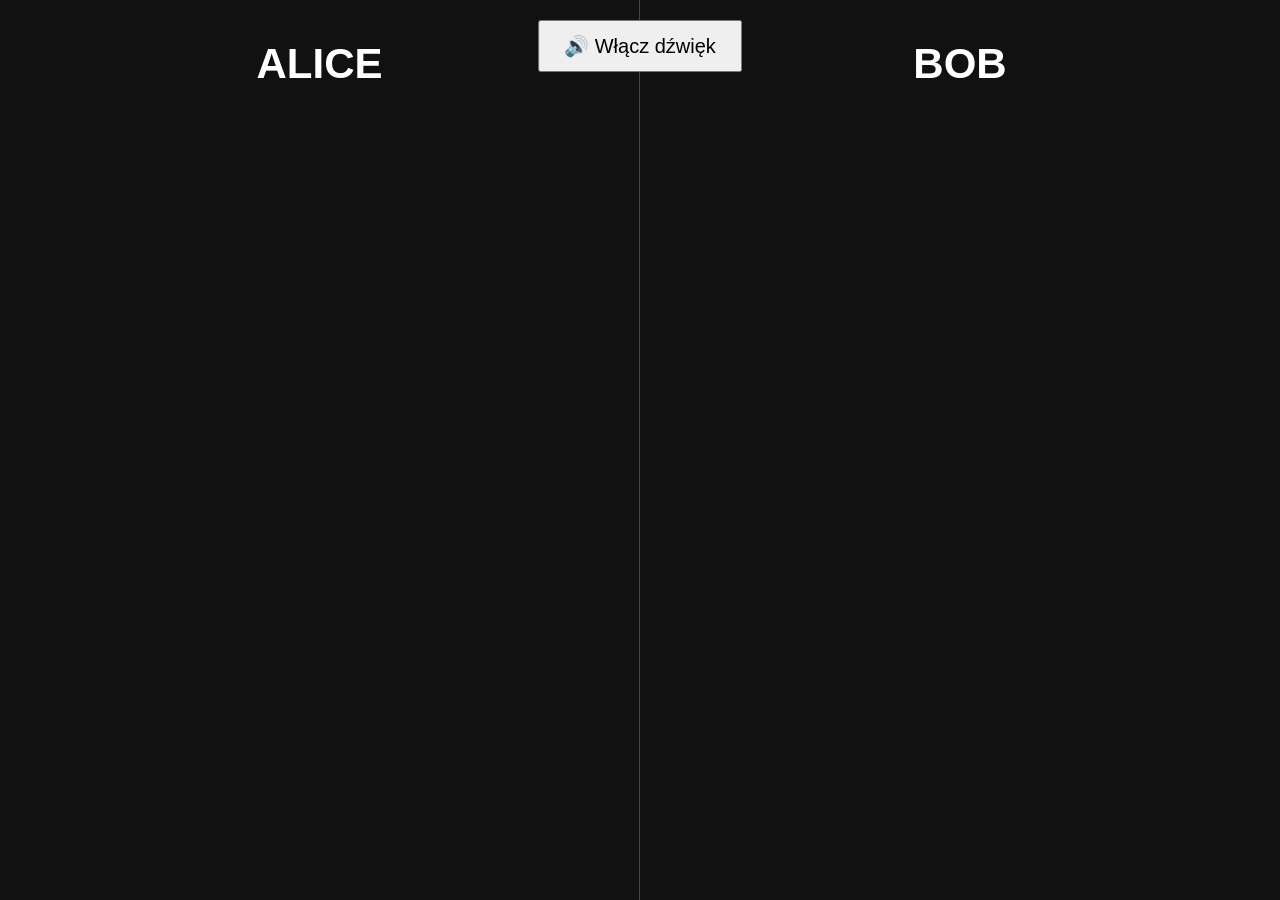
==== frontend/display/index.html @ 9516c8ea "Display bob's soound" ====
<!DOCTYPE html>
<html lang="pl">
<head>
    <meta charset="UTF-8">
    <meta name="viewport" content="width=device-width, initial-scale=1.0">
    <title>Test Turinga — Display</title>
    <link rel="stylesheet" href="style.css">
</head>
<body>

    <main class="display">
        <button id="enableAudio">🔊 Włącz dźwięk</button>
        <section class="panel" id="alicePanel">
            <h1>ALICE</h1>
            <div id="aliceMessages"></div>
        </section>

        <section class="panel" id="bobPanel">
            <h1>BOB</h1>
            <div id="bobMessages"></div>
        </section>
    </main>

    <script src="app.js"></script>
</body>
</html>
---- frontend/display/style.css ----
* {
    box-sizing: border-box;
}

body {
    margin: 0;
    font-family: sans-serif;
    background: #111;
    color: white;
}

.display {
    display: grid;
    grid-template-columns: 1fr 1fr;
    min-height: 100vh;
}

.panel {
    padding: 40px;
    border-right: 1px solid #444;
}

.panel:last-child {
    border-right: none;
}

.panel h1 {
    text-align: center;
    font-size: 42px;
    margin-top: 0;
}

.message {
    margin-top: 20px;
    padding: 20px;
    background: #222;
    border-radius: 12px;
    font-size: 28px;
}

#enableAudio {
    position: fixed;
    top: 20px;
    left: 50%;
    transform: translateX(-50%);
    z-index: 1000;
    padding: 12px 24px;
    font-size: 20px;
    cursor: pointer;
}
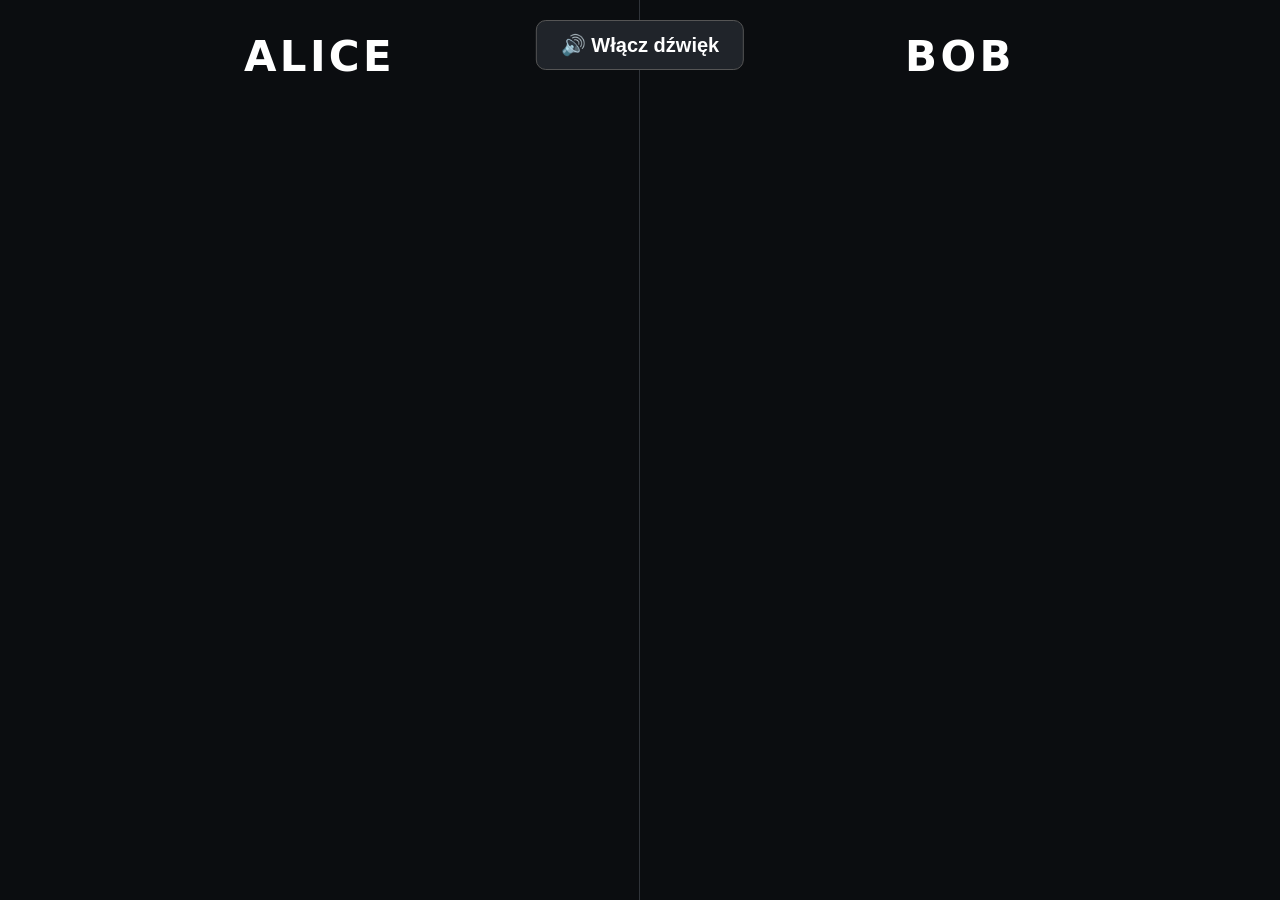
==== commit 7c83924a: "Support configurable display panels" ====
--- a/frontend/display/index.html
+++ b/frontend/display/index.html
@@ -10,17 +10,18 @@
 
     <main class="display">
         <button id="enableAudio">🔊 Włącz dźwięk</button>
-        <section class="panel" id="alicePanel">
-            <h1>ALICE</h1>
-            <div id="aliceMessages"></div>
+        <section class="panel" id="leftPanel">
+            <h1 id="leftTitle"></h1>
+            <div id="leftMessages"></div>
         </section>
 
-        <section class="panel" id="bobPanel">
-            <h1>BOB</h1>
-            <div id="bobMessages"></div>
+        <section class="panel" id="rightPanel">
+            <h1 id="rightTitle"></h1>
+            <div id="rightMessages"></div>
         </section>
     </main>
 
+    <script src="config.js"></script>
     <script src="app.js"></script>
 </body>
-</html>+</html>
--- a/frontend/display/style.css
+++ b/frontend/display/style.css
@@ -1,23 +1,39 @@
+
 * {
     box-sizing: border-box;
 }
 
+html,
 body {
     margin: 0;
-    font-family: sans-serif;
-    background: #111;
-    color: white;
+    width: 100%;
+    height: 100%;
+}
+
+body {
+    font-family: system-ui, -apple-system, BlinkMacSystemFont, "Segoe UI", sans-serif;
+    background: #0b0d10;
+    color: #f5f5f5;
+    overflow: hidden;
 }
 
 .display {
     display: grid;
     grid-template-columns: 1fr 1fr;
-    min-height: 100vh;
+    width: 100vw;
+    height: 100vh;
 }
 
 .panel {
-    padding: 40px;
-    border-right: 1px solid #444;
+    position: relative;
+    display: flex;
+    flex-direction: column;
+
+    padding: 32px 42px;
+
+    border-right: 1px solid #30343a;
+
+    overflow: hidden;
 }
 
 .panel:last-child {
@@ -25,26 +41,137 @@
 }
 
 .panel h1 {
+    flex: 0 0 auto;
+
+    margin: 0 0 28px;
+
     text-align: center;
+
     font-size: 42px;
-    margin-top: 0;
+    font-weight: 700;
+    letter-spacing: 0.08em;
+
+    color: #ffffff;
+}
+
+/* Obszar rozmowy */
+#leftMessages,
+#rightMessages {
+    flex: 1;
+
+    overflow-y: auto;
+
+    padding: 10px 10px 40px;
+
+    scrollbar-width: none;
+}
+
+#leftMessages::-webkit-scrollbar,
+#rightMessages::-webkit-scrollbar {
+    display: none;
 }
 
 .message {
-    margin-top: 20px;
-    padding: 20px;
-    background: #222;
-    border-radius: 12px;
-    font-size: 28px;
+    width: fit-content;
+    max-width: 85%;
+    margin-bottom: 22px;
+    padding: 20px 24px;
+
+    border: 1px solid #30343a;
+    border-radius: 18px;
+
+    font-size: 30px;
+    line-height: 1.4;
+
+    box-shadow: 0 4px 18px rgba(0, 0, 0, 0.2);
+
+    animation: messageAppear 0.2s ease-out;
 }
 
+/* Prowadzący — zawsze prawa strona */
+.host-message {
+    margin-left: auto;
+    margin-right: 0;
+
+    background: #26313b;
+    border-color: #3d4d5b;
+}
+
+/* Odpowiedź — zawsze lewa strona */
+.response-message {
+    margin-left: 0;
+    margin-right: auto;
+}
+
+/* Alice */
+.alice-response {
+    background: #4a2024;
+    border-color: #78343b;
+}
+
+/* Bob */
+.bob-response {
+    background: #1f442c;
+    border-color: #326b45;
+}
+
+@keyframes messageAppear {
+    from {
+        opacity: 0;
+        transform: translateY(8px);
+    }
+
+    to {
+        opacity: 1;
+        transform: translateY(0);
+    }
+}
+
+/* Przycisk aktywacji dźwięku */
 #enableAudio {
     position: fixed;
+
     top: 20px;
     left: 50%;
+
     transform: translateX(-50%);
+
     z-index: 1000;
+
     padding: 12px 24px;
+
+    border: 1px solid #555;
+    border-radius: 10px;
+
+    background: #20242a;
+    color: white;
+
     font-size: 20px;
+    font-weight: 600;
+
     cursor: pointer;
-}+}
+
+#enableAudio:hover {
+    background: #292e35;
+}
+
+#enableAudio:disabled {
+    opacity: 0.7;
+    cursor: default;
+}
+
+/* Projektor / mniejszy ekran */
+@media (max-width: 1000px) {
+    .panel {
+        padding: 24px;
+    }
+
+    .panel h1 {
+        font-size: 32px;
+    }
+
+    .message {
+        font-size: 24px;
+    }
+}
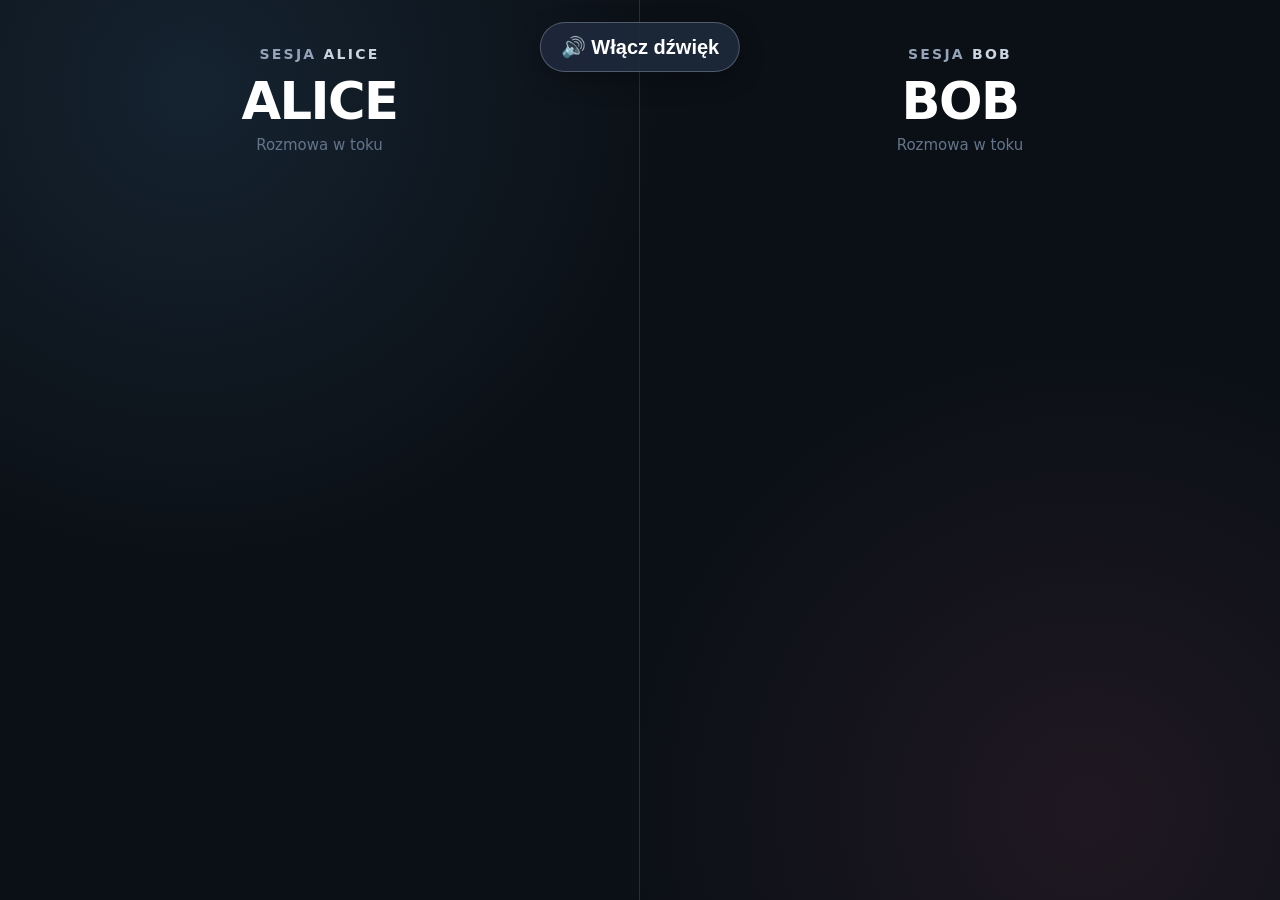
==== commit f04a6305: "Refresh display styling and message labels" ====
--- a/frontend/display/index.html
+++ b/frontend/display/index.html
@@ -4,24 +4,32 @@
     <meta charset="UTF-8">
     <meta name="viewport" content="width=device-width, initial-scale=1.0">
     <title>Test Turinga — Display</title>
-    <link rel="stylesheet" href="style.css">
+    <link rel="stylesheet" href="style.css?v=3">
 </head>
 <body>
 
     <main class="display">
         <button id="enableAudio">🔊 Włącz dźwięk</button>
         <section class="panel" id="leftPanel">
-            <h1 id="leftTitle"></h1>
+            <header class="panel-header">
+                <div class="panel-kicker">Sesja <span id="leftSession">ALICE</span></div>
+                <h1 id="leftTitle">ALICE</h1>
+                <div class="panel-caption">Rozmowa w toku</div>
+            </header>
             <div id="leftMessages"></div>
         </section>
 
         <section class="panel" id="rightPanel">
-            <h1 id="rightTitle"></h1>
+            <header class="panel-header">
+                <div class="panel-kicker">Sesja <span id="rightSession">BOB</span></div>
+                <h1 id="rightTitle">BOB</h1>
+                <div class="panel-caption">Rozmowa w toku</div>
+            </header>
             <div id="rightMessages"></div>
         </section>
     </main>
 
-    <script src="config.js"></script>
-    <script src="app.js"></script>
+    <script src="config.js?v=3"></script>
+    <script src="app.js?v=3"></script>
 </body>
 </html>
--- a/frontend/display/style.css
+++ b/frontend/display/style.css
@@ -12,8 +12,11 @@
 
 body {
     font-family: system-ui, -apple-system, BlinkMacSystemFont, "Segoe UI", sans-serif;
-    background: #0b0d10;
-    color: #f5f5f5;
+    background:
+        radial-gradient(circle at 15% 10%, rgba(51, 91, 126, 0.25), transparent 35%),
+        radial-gradient(circle at 85% 90%, rgba(113, 54, 78, 0.2), transparent 35%),
+        #0b1016;
+    color: #f8fafc;
     overflow: hidden;
 }
 
@@ -29,9 +32,10 @@
     display: flex;
     flex-direction: column;
 
-    padding: 32px 42px;
-
-    border-right: 1px solid #30343a;
+    min-width: 0;
+    padding: 38px 46px 30px;
+
+    border-right: 1px solid rgba(148, 163, 184, 0.2);
 
     overflow: hidden;
 }
@@ -40,18 +44,37 @@
     border-right: none;
 }
 
+.panel-header {
+    flex: 0 0 auto;
+    padding: 8px 8px 26px;
+    text-align: center;
+}
+
+.panel-kicker {
+    color: #94a3b8;
+    font-size: 14px;
+    font-weight: 700;
+    letter-spacing: 0.16em;
+    text-transform: uppercase;
+}
+
+.panel-kicker span {
+    color: #cbd5e1;
+}
+
 .panel h1 {
-    flex: 0 0 auto;
-
-    margin: 0 0 28px;
-
-    text-align: center;
-
-    font-size: 42px;
-    font-weight: 700;
-    letter-spacing: 0.08em;
+    margin: 9px 0 5px;
+
+    font-size: clamp(34px, 4vw, 58px);
+    font-weight: 800;
+    letter-spacing: -0.03em;
 
     color: #ffffff;
+}
+
+.panel-caption {
+    color: #64748b;
+    font-size: 15px;
 }
 
 /* Obszar rozmowy */
@@ -73,19 +96,32 @@
 
 .message {
     width: fit-content;
-    max-width: 85%;
-    margin-bottom: 22px;
-    padding: 20px 24px;
-
-    border: 1px solid #30343a;
-    border-radius: 18px;
-
-    font-size: 30px;
-    line-height: 1.4;
-
-    box-shadow: 0 4px 18px rgba(0, 0, 0, 0.2);
+    max-width: min(88%, 760px);
+    margin-bottom: 20px;
+    padding: 15px 19px 17px;
+
+    border: 1px solid rgba(148, 163, 184, 0.22);
+    border-radius: 18px 18px 18px 6px;
+
+    font-size: clamp(21px, 2.1vw, 31px);
+    line-height: 1.35;
+
+    box-shadow: 0 12px 30px rgba(0, 0, 0, 0.18);
 
     animation: messageAppear 0.2s ease-out;
+}
+
+.message-label {
+    margin-bottom: 7px;
+    color: #cbd5e1;
+    font-size: 12px;
+    font-weight: 800;
+    letter-spacing: 0.12em;
+    text-transform: uppercase;
+}
+
+.message-text {
+    overflow-wrap: anywhere;
 }
 
 /* Prowadzący — zawsze prawa strona */
@@ -93,8 +129,9 @@
     margin-left: auto;
     margin-right: 0;
 
-    background: #26313b;
-    border-color: #3d4d5b;
+    background: linear-gradient(145deg, #263b4b, #1d2c39);
+    border-color: #47657a;
+    border-radius: 18px 18px 6px 18px;
 }
 
 /* Odpowiedź — zawsze lewa strona */
@@ -105,14 +142,14 @@
 
 /* Alice */
 .alice-response {
-    background: #4a2024;
-    border-color: #78343b;
+    background: linear-gradient(145deg, #5b2935, #3a1f2a);
+    border-color: #9b4c5e;
 }
 
 /* Bob */
 .bob-response {
-    background: #1f442c;
-    border-color: #326b45;
+    background: linear-gradient(145deg, #23543f, #19372e);
+    border-color: #438566;
 }
 
 @keyframes messageAppear {
@@ -131,19 +168,20 @@
 #enableAudio {
     position: fixed;
 
-    top: 20px;
+    top: 22px;
     left: 50%;
 
     transform: translateX(-50%);
 
     z-index: 1000;
 
-    padding: 12px 24px;
-
-    border: 1px solid #555;
-    border-radius: 10px;
-
-    background: #20242a;
+    padding: 12px 20px;
+
+    border: 1px solid rgba(203, 213, 225, 0.3);
+    border-radius: 999px;
+
+    background: rgba(30, 41, 59, 0.92);
+    box-shadow: 0 8px 25px rgba(0, 0, 0, 0.25);
     color: white;
 
     font-size: 20px;
@@ -164,7 +202,7 @@
 /* Projektor / mniejszy ekran */
 @media (max-width: 1000px) {
     .panel {
-        padding: 24px;
+        padding: 24px 22px;
     }
 
     .panel h1 {
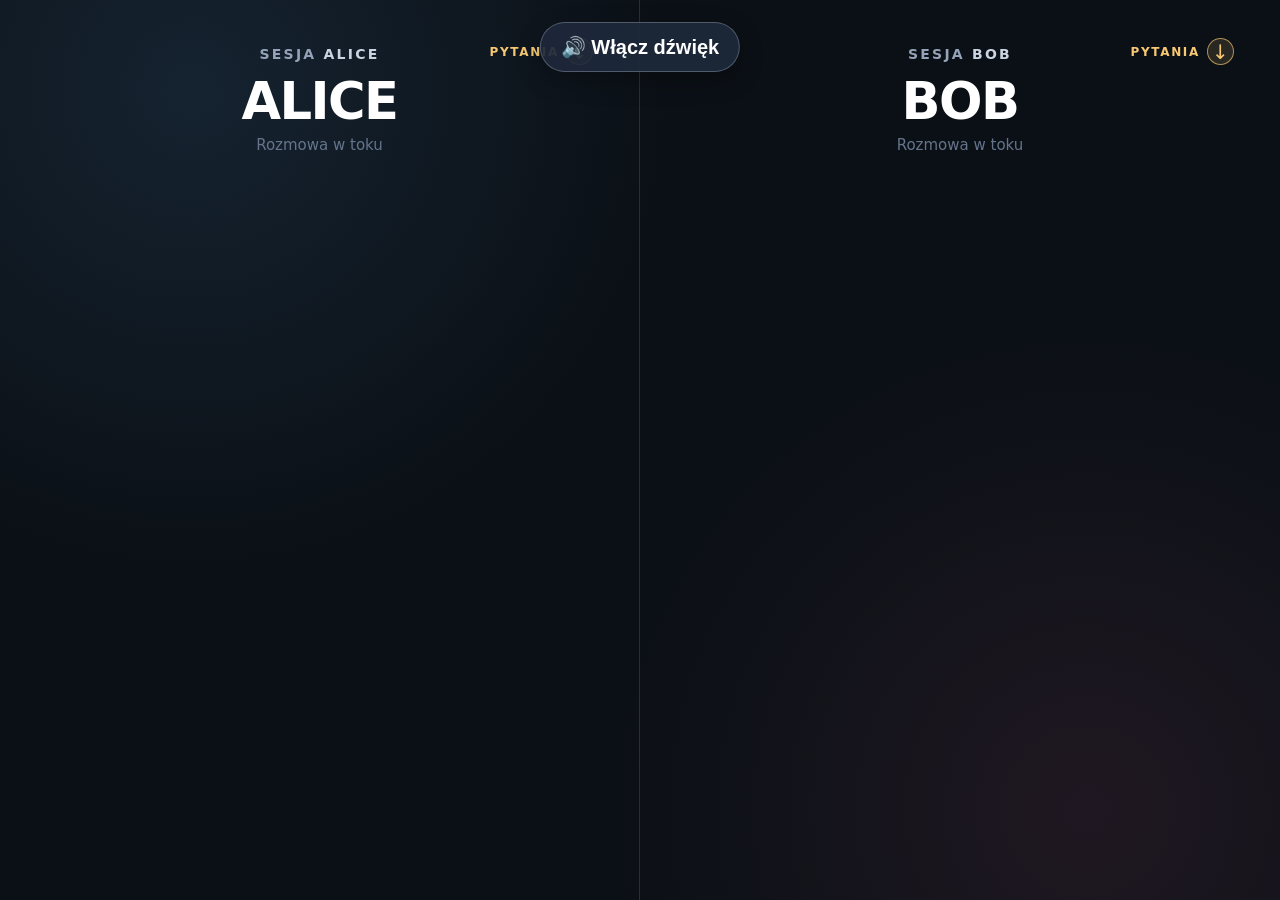
==== commit 3913b557: "Highlight host questions on display" ====
--- a/frontend/display/index.html
+++ b/frontend/display/index.html
@@ -4,7 +4,7 @@
     <meta charset="UTF-8">
     <meta name="viewport" content="width=device-width, initial-scale=1.0">
     <title>Test Turinga — Display</title>
-    <link rel="stylesheet" href="style.css?v=3">
+    <link rel="stylesheet" href="style.css?v=4">
 </head>
 <body>
 
@@ -12,6 +12,10 @@
         <button id="enableAudio">🔊 Włącz dźwięk</button>
         <section class="panel" id="leftPanel">
             <header class="panel-header">
+                <div class="question-guide" aria-label="Pytania prowadzącego">
+                    <span class="question-guide-label">PYTANIA</span>
+                    <span class="question-guide-arrow" aria-hidden="true">↓</span>
+                </div>
                 <div class="panel-kicker">Sesja <span id="leftSession">ALICE</span></div>
                 <h1 id="leftTitle">ALICE</h1>
                 <div class="panel-caption">Rozmowa w toku</div>
@@ -21,6 +25,10 @@
 
         <section class="panel" id="rightPanel">
             <header class="panel-header">
+                <div class="question-guide" aria-label="Pytania prowadzącego">
+                    <span class="question-guide-label">PYTANIA</span>
+                    <span class="question-guide-arrow" aria-hidden="true">↓</span>
+                </div>
                 <div class="panel-kicker">Sesja <span id="rightSession">BOB</span></div>
                 <h1 id="rightTitle">BOB</h1>
                 <div class="panel-caption">Rozmowa w toku</div>
@@ -29,7 +37,7 @@
         </section>
     </main>
 
-    <script src="config.js?v=3"></script>
-    <script src="app.js?v=3"></script>
+    <script src="config.js?v=4"></script>
+    <script src="app.js?v=4"></script>
 </body>
 </html>
--- a/frontend/display/style.css
+++ b/frontend/display/style.css
@@ -45,9 +45,38 @@
 }
 
 .panel-header {
+    position: relative;
     flex: 0 0 auto;
     padding: 8px 8px 26px;
     text-align: center;
+}
+
+.question-guide {
+    position: absolute;
+    top: 0;
+    right: 0;
+    display: flex;
+    align-items: center;
+    gap: 7px;
+    color: #f7c873;
+}
+
+.question-guide-label {
+    font-size: 12px;
+    font-weight: 900;
+    letter-spacing: 0.14em;
+}
+
+.question-guide-arrow {
+    display: grid;
+    width: 27px;
+    height: 27px;
+    place-items: center;
+    border: 1px solid rgba(247, 200, 115, 0.65);
+    border-radius: 50%;
+    background: rgba(247, 200, 115, 0.13);
+    font-size: 20px;
+    line-height: 1;
 }
 
 .panel-kicker {
@@ -95,25 +124,26 @@
 }
 
 .message {
+    position: relative;
     width: fit-content;
     max-width: min(88%, 760px);
     margin-bottom: 20px;
-    padding: 15px 19px 17px;
-
-    border: 1px solid rgba(148, 163, 184, 0.22);
-    border-radius: 18px 18px 18px 6px;
+    padding: 16px 21px 18px;
+
+    border: 1px solid rgba(148, 163, 184, 0.25);
+    border-radius: 22px 22px 22px 7px;
 
     font-size: clamp(21px, 2.1vw, 31px);
     line-height: 1.35;
 
-    box-shadow: 0 12px 30px rgba(0, 0, 0, 0.18);
+    box-shadow: 0 12px 30px rgba(0, 0, 0, 0.2);
 
     animation: messageAppear 0.2s ease-out;
 }
 
 .message-label {
     margin-bottom: 7px;
-    color: #cbd5e1;
+    color: #dbeafe;
     font-size: 12px;
     font-weight: 800;
     letter-spacing: 0.12em;
@@ -129,9 +159,14 @@
     margin-left: auto;
     margin-right: 0;
 
-    background: linear-gradient(145deg, #263b4b, #1d2c39);
-    border-color: #47657a;
-    border-radius: 18px 18px 6px 18px;
+    background: linear-gradient(145deg, #3e5264, #263846);
+    border: 2px solid #f0b84f;
+    border-radius: 22px 22px 7px 22px;
+    box-shadow: 0 12px 30px rgba(10, 14, 18, 0.3), 0 0 0 3px rgba(240, 184, 79, 0.08);
+}
+
+.host-message .message-label {
+    color: #f7c873;
 }
 
 /* Odpowiedź — zawsze lewa strona */
@@ -152,6 +187,10 @@
     border-color: #438566;
 }
 
+.response-message .message-label {
+    color: #d1fae5;
+}
+
 @keyframes messageAppear {
     from {
         opacity: 0;
@@ -205,6 +244,10 @@
         padding: 24px 22px;
     }
 
+    .question-guide-label {
+        display: none;
+    }
+
     .panel h1 {
         font-size: 32px;
     }
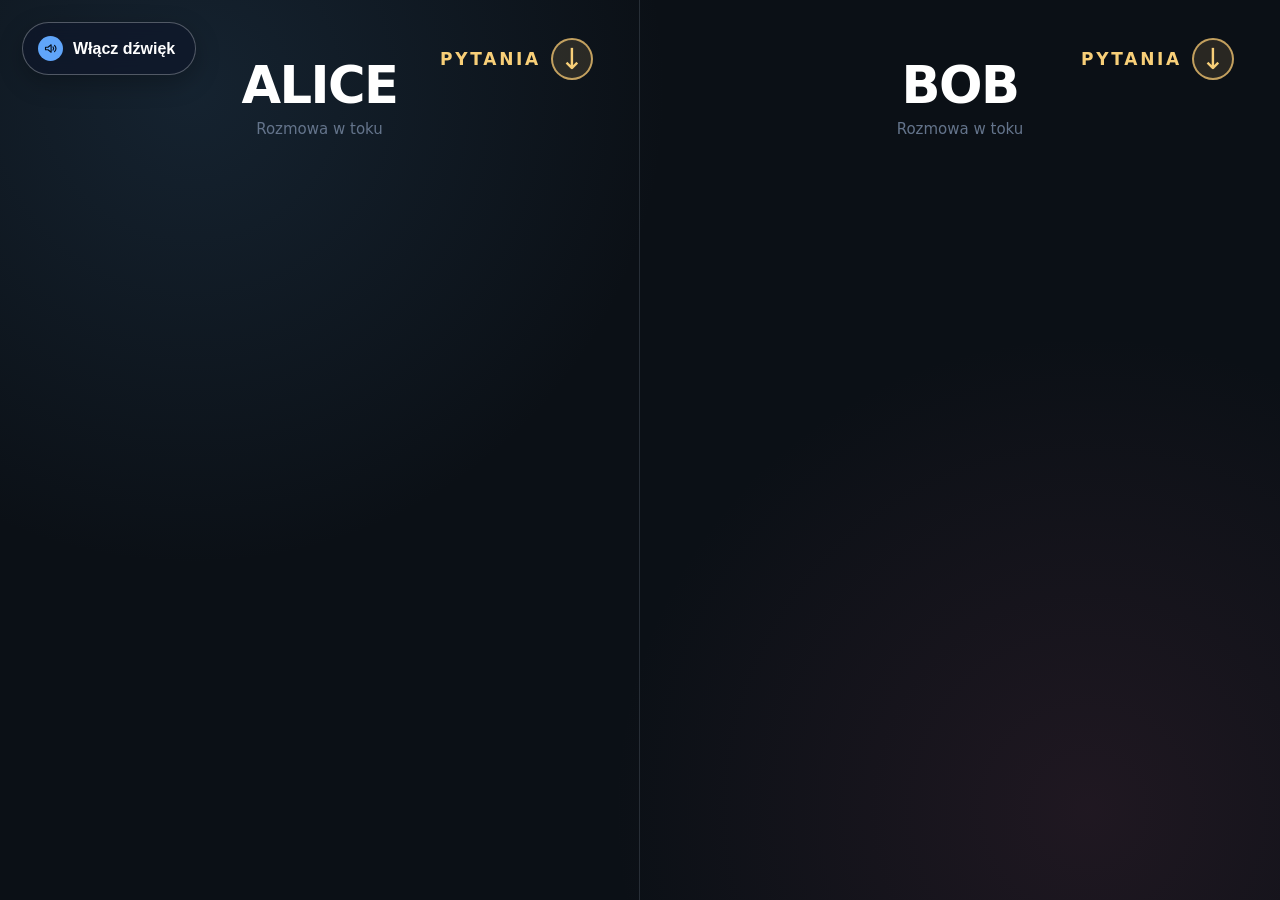
==== commit 3c76546d: "Finalize display labels and audio control" ====
--- a/frontend/display/index.html
+++ b/frontend/display/index.html
@@ -4,19 +4,25 @@
     <meta charset="UTF-8">
     <meta name="viewport" content="width=device-width, initial-scale=1.0">
     <title>Test Turinga — Display</title>
-    <link rel="stylesheet" href="style.css?v=4">
+    <link rel="stylesheet" href="style.css?v=7">
 </head>
 <body>
 
     <main class="display">
-        <button id="enableAudio">🔊 Włącz dźwięk</button>
+        <button id="enableAudio" class="audio-button" type="button">
+            <svg class="audio-button-icon" viewBox="0 0 24 24" aria-hidden="true">
+                <path d="M4 10v4h4l5 4V6l-5 4H4Z"></path>
+                <path d="M16 9.5a4 4 0 0 1 0 5"></path>
+                <path d="M18.5 7a7.5 7.5 0 0 1 0 10"></path>
+            </svg>
+            <span>Włącz dźwięk</span>
+        </button>
         <section class="panel" id="leftPanel">
             <header class="panel-header">
                 <div class="question-guide" aria-label="Pytania prowadzącego">
                     <span class="question-guide-label">PYTANIA</span>
                     <span class="question-guide-arrow" aria-hidden="true">↓</span>
                 </div>
-                <div class="panel-kicker">Sesja <span id="leftSession">ALICE</span></div>
                 <h1 id="leftTitle">ALICE</h1>
                 <div class="panel-caption">Rozmowa w toku</div>
             </header>
@@ -29,7 +35,6 @@
                     <span class="question-guide-label">PYTANIA</span>
                     <span class="question-guide-arrow" aria-hidden="true">↓</span>
                 </div>
-                <div class="panel-kicker">Sesja <span id="rightSession">BOB</span></div>
                 <h1 id="rightTitle">BOB</h1>
                 <div class="panel-caption">Rozmowa w toku</div>
             </header>
@@ -37,7 +42,7 @@
         </section>
     </main>
 
-    <script src="config.js?v=4"></script>
-    <script src="app.js?v=4"></script>
+    <script src="config.js?v=7"></script>
+    <script src="app.js?v=7"></script>
 </body>
 </html>
--- a/frontend/display/style.css
+++ b/frontend/display/style.css
@@ -57,25 +57,25 @@
     right: 0;
     display: flex;
     align-items: center;
-    gap: 7px;
-    color: #f7c873;
+    gap: 10px;
+    color: #f8cf78;
 }
 
 .question-guide-label {
-    font-size: 12px;
+    font-size: 17px;
     font-weight: 900;
-    letter-spacing: 0.14em;
+    letter-spacing: 0.16em;
 }
 
 .question-guide-arrow {
     display: grid;
-    width: 27px;
-    height: 27px;
+    width: 42px;
+    height: 42px;
     place-items: center;
-    border: 1px solid rgba(247, 200, 115, 0.65);
+    border: 2px solid rgba(247, 200, 115, 0.75);
     border-radius: 50%;
     background: rgba(247, 200, 115, 0.13);
-    font-size: 20px;
+    font-size: 29px;
     line-height: 1;
 }
 
@@ -145,13 +145,9 @@
     margin-bottom: 7px;
     color: #dbeafe;
     font-size: 12px;
-    font-weight: 800;
+    font-weight: 900;
     letter-spacing: 0.12em;
     text-transform: uppercase;
-}
-
-.message-text {
-    overflow-wrap: anywhere;
 }
 
 /* Prowadzący — zawsze prawa strona */
@@ -208,34 +204,51 @@
     position: fixed;
 
     top: 22px;
-    left: 50%;
-
-    transform: translateX(-50%);
+    left: 22px;
 
     z-index: 1000;
 
-    padding: 12px 20px;
-
-    border: 1px solid rgba(203, 213, 225, 0.3);
+    display: inline-flex;
+    align-items: center;
+    gap: 10px;
+    padding: 13px 20px 13px 15px;
+
+    border: 1px solid rgba(255, 255, 255, 0.28);
     border-radius: 999px;
 
-    background: rgba(30, 41, 59, 0.92);
+    background: rgba(15, 23, 42, 0.72);
+    backdrop-filter: blur(14px);
     box-shadow: 0 8px 25px rgba(0, 0, 0, 0.25);
     color: white;
 
-    font-size: 20px;
+    font-size: 16px;
     font-weight: 600;
 
     cursor: pointer;
+    transition: background 160ms ease, border-color 160ms ease, transform 160ms ease;
+}
+
+.audio-button-icon {
+    width: 25px;
+    height: 25px;
+    padding: 5px;
+    border-radius: 50%;
+    background: #60a5fa;
+    fill: none;
+    stroke: #07111f;
+    stroke-linecap: round;
+    stroke-linejoin: round;
+    stroke-width: 1.8;
 }
 
 #enableAudio:hover {
-    background: #292e35;
-}
-
-#enableAudio:disabled {
-    opacity: 0.7;
-    cursor: default;
+    background: rgba(30, 64, 175, 0.86);
+    border-color: rgba(147, 197, 253, 0.75);
+    transform: translateY(-1px);
+}
+
+#enableAudio[hidden] {
+    display: none;
 }
 
 /* Projektor / mniejszy ekran */
@@ -245,7 +258,13 @@
     }
 
     .question-guide-label {
-        display: none;
+        font-size: 12px;
+    }
+
+    .question-guide-arrow {
+        width: 34px;
+        height: 34px;
+        font-size: 24px;
     }
 
     .panel h1 {
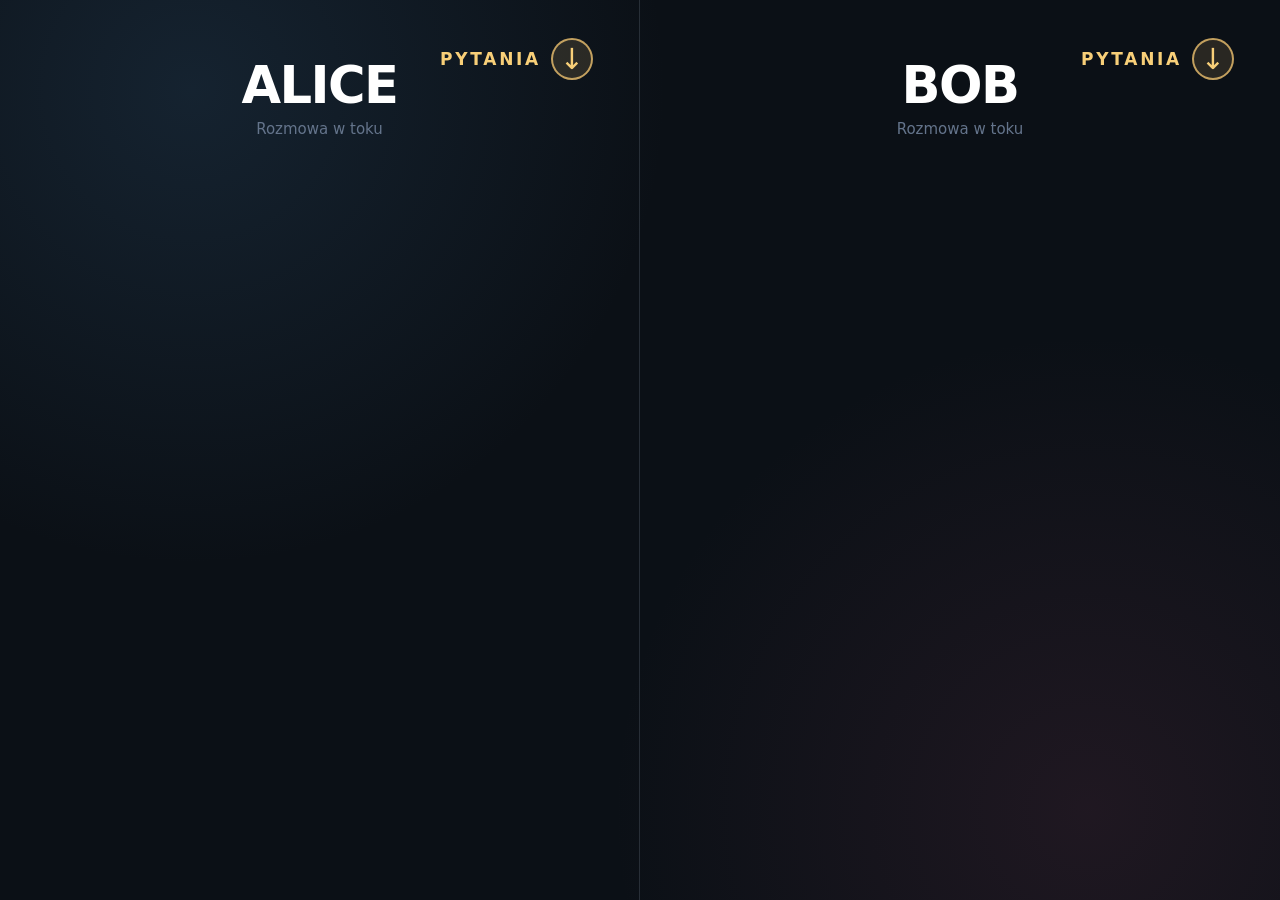
==== commit 0d21e42a: "Step 3" ====
--- a/frontend/display/index.html
+++ b/frontend/display/index.html
@@ -4,19 +4,11 @@
     <meta charset="UTF-8">
     <meta name="viewport" content="width=device-width, initial-scale=1.0">
     <title>Test Turinga — Display</title>
-    <link rel="stylesheet" href="style.css?v=7">
+    <link rel="stylesheet" href="style.css?v=8">
 </head>
 <body>
 
     <main class="display">
-        <button id="enableAudio" class="audio-button" type="button">
-            <svg class="audio-button-icon" viewBox="0 0 24 24" aria-hidden="true">
-                <path d="M4 10v4h4l5 4V6l-5 4H4Z"></path>
-                <path d="M16 9.5a4 4 0 0 1 0 5"></path>
-                <path d="M18.5 7a7.5 7.5 0 0 1 0 10"></path>
-            </svg>
-            <span>Włącz dźwięk</span>
-        </button>
         <section class="panel" id="leftPanel">
             <header class="panel-header">
                 <div class="question-guide" aria-label="Pytania prowadzącego">
@@ -43,6 +35,6 @@
     </main>
 
     <script src="config.js?v=7"></script>
-    <script src="app.js?v=7"></script>
+    <script src="app.js?v=8"></script>
 </body>
 </html>
--- a/frontend/display/style.css
+++ b/frontend/display/style.css
@@ -199,58 +199,6 @@
     }
 }
 
-/* Przycisk aktywacji dźwięku */
-#enableAudio {
-    position: fixed;
-
-    top: 22px;
-    left: 22px;
-
-    z-index: 1000;
-
-    display: inline-flex;
-    align-items: center;
-    gap: 10px;
-    padding: 13px 20px 13px 15px;
-
-    border: 1px solid rgba(255, 255, 255, 0.28);
-    border-radius: 999px;
-
-    background: rgba(15, 23, 42, 0.72);
-    backdrop-filter: blur(14px);
-    box-shadow: 0 8px 25px rgba(0, 0, 0, 0.25);
-    color: white;
-
-    font-size: 16px;
-    font-weight: 600;
-
-    cursor: pointer;
-    transition: background 160ms ease, border-color 160ms ease, transform 160ms ease;
-}
-
-.audio-button-icon {
-    width: 25px;
-    height: 25px;
-    padding: 5px;
-    border-radius: 50%;
-    background: #60a5fa;
-    fill: none;
-    stroke: #07111f;
-    stroke-linecap: round;
-    stroke-linejoin: round;
-    stroke-width: 1.8;
-}
-
-#enableAudio:hover {
-    background: rgba(30, 64, 175, 0.86);
-    border-color: rgba(147, 197, 253, 0.75);
-    transform: translateY(-1px);
-}
-
-#enableAudio[hidden] {
-    display: none;
-}
-
 /* Projektor / mniejszy ekran */
 @media (max-width: 1000px) {
     .panel {
